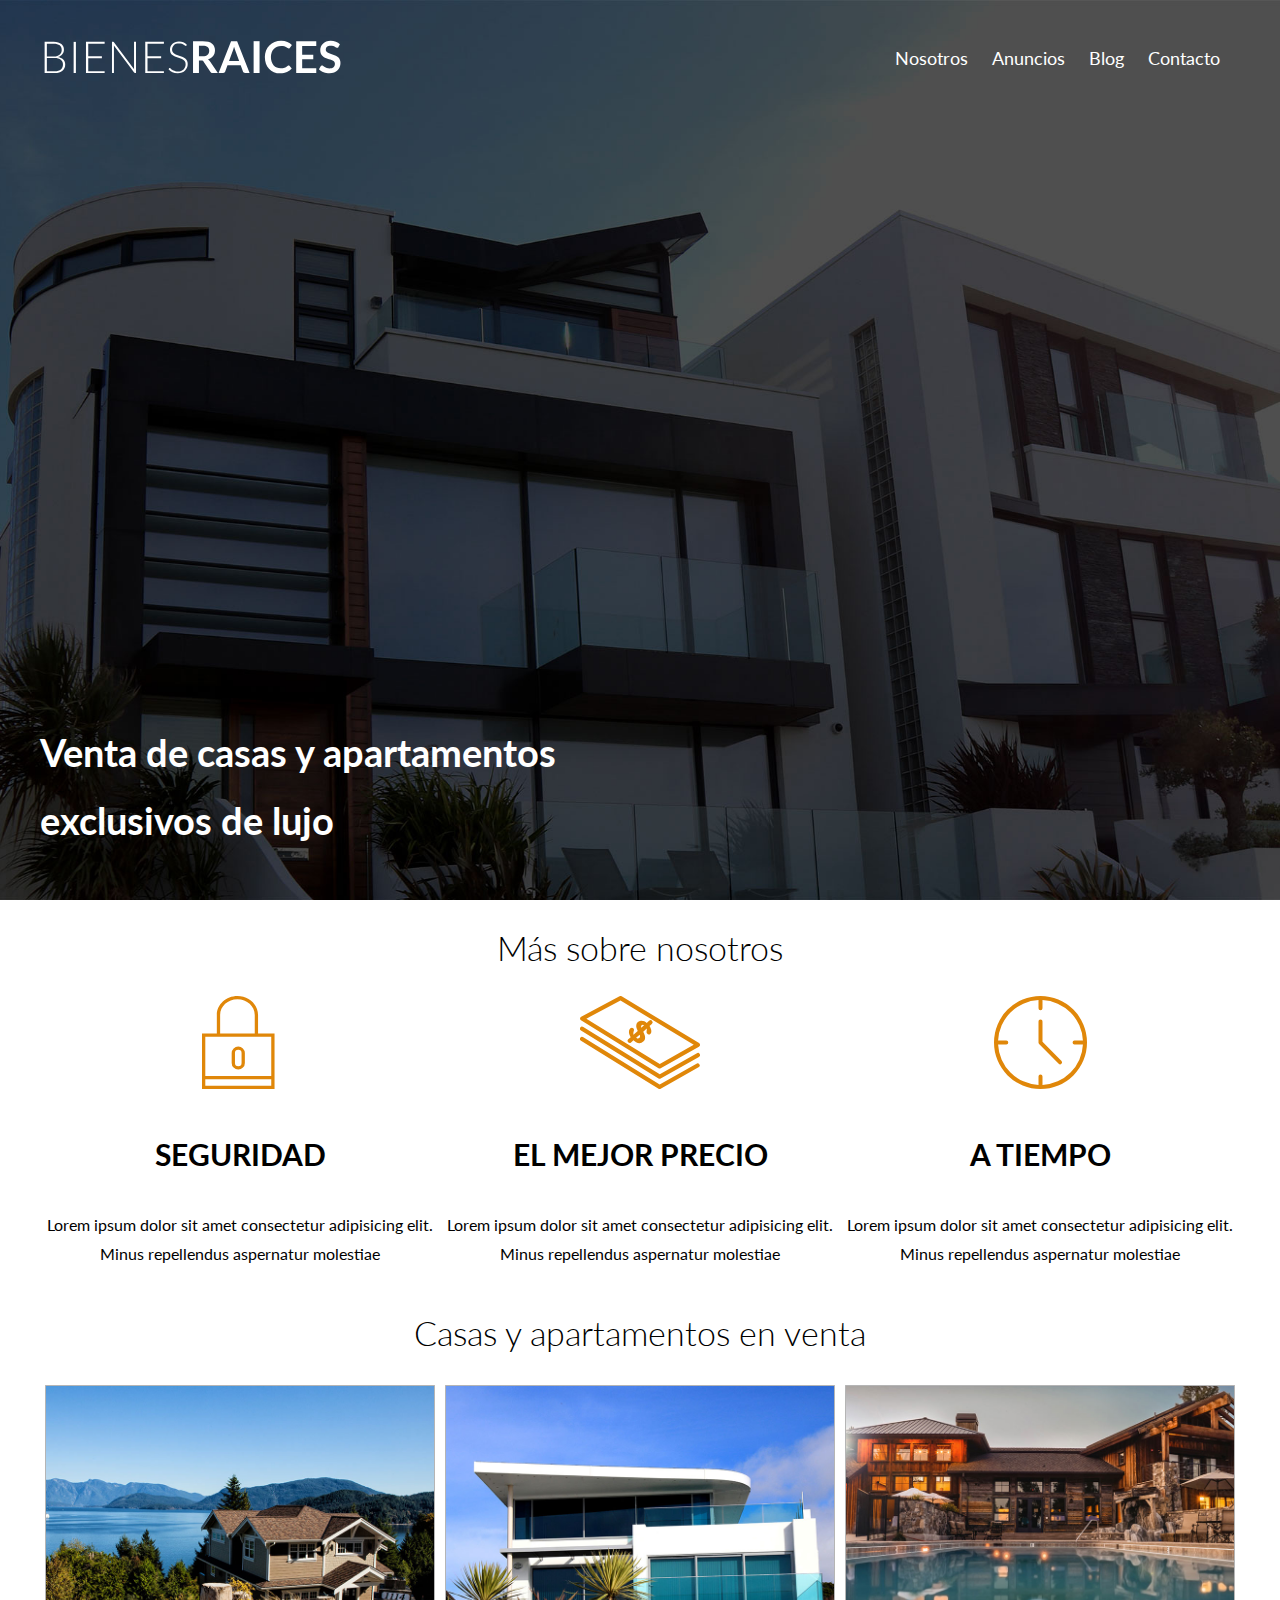
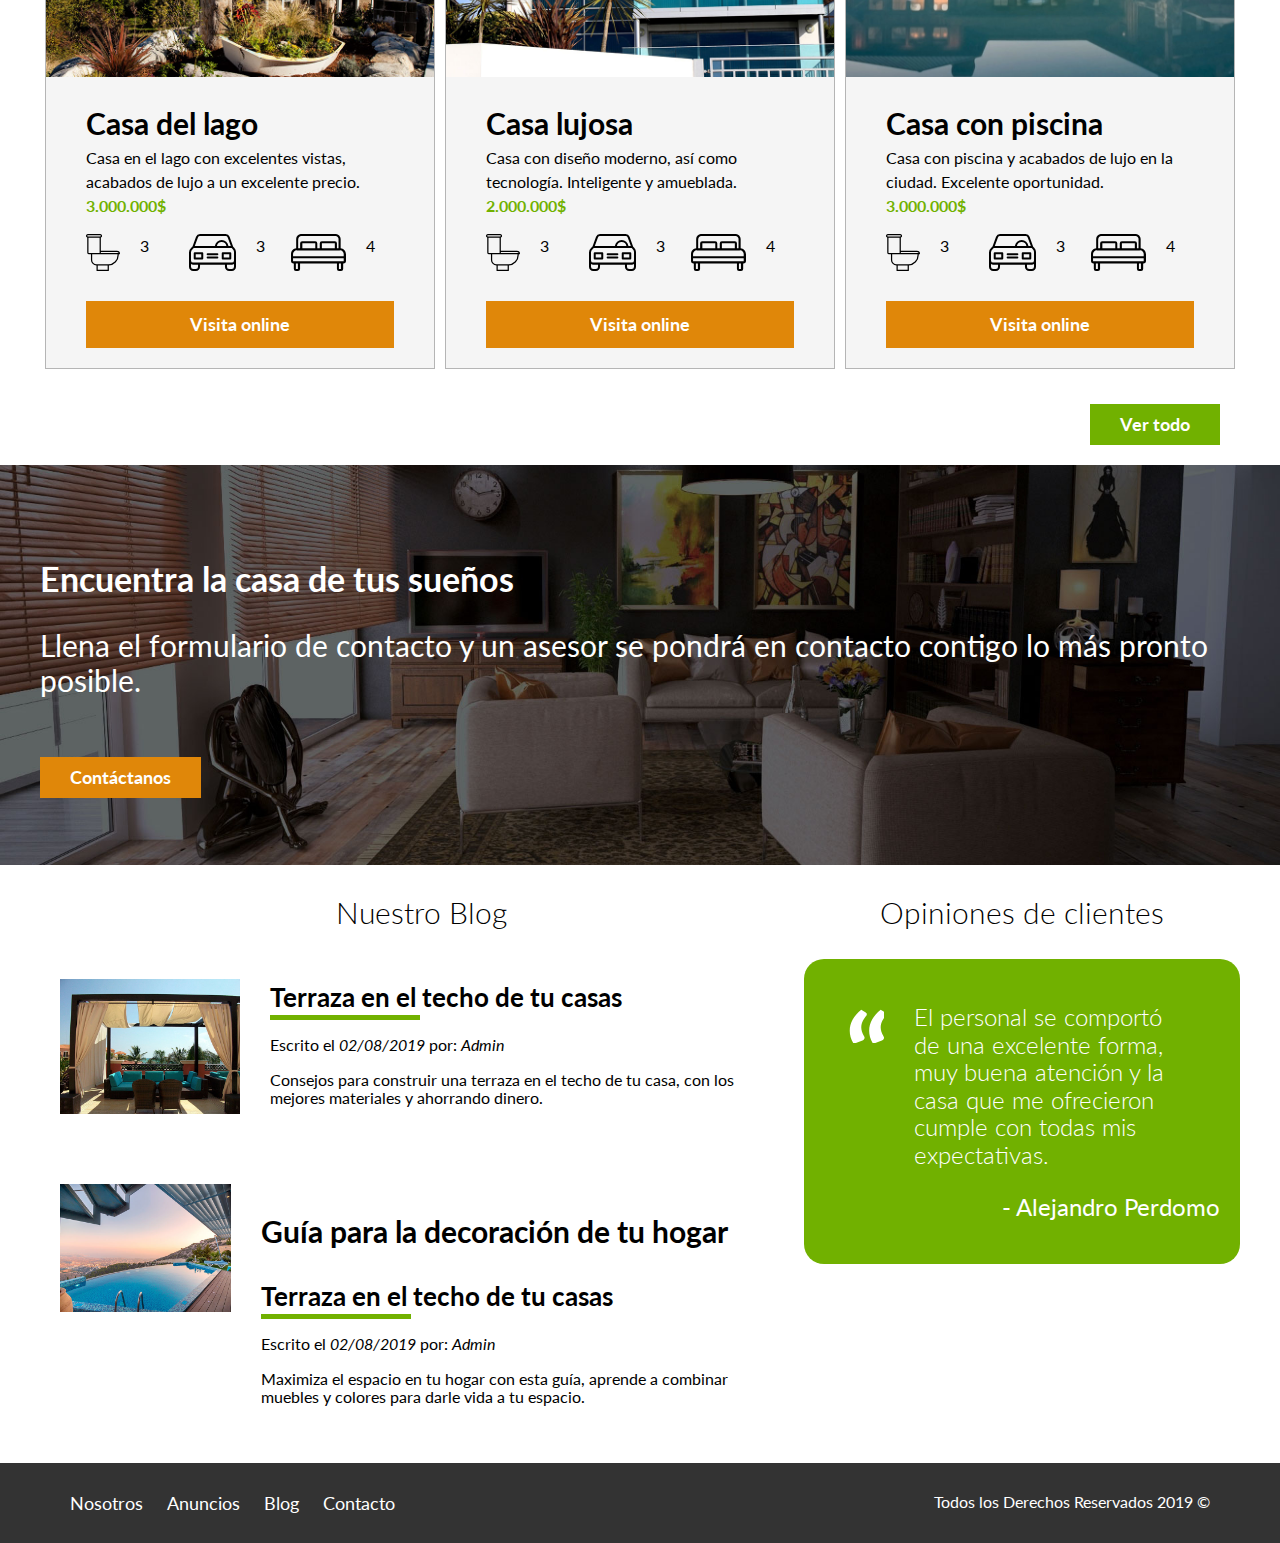
==== index.html @ 0f280159 "Real state agency" ====
<!DOCTYPE html>
<html lang="en">

<head>
    <meta charset="UTF-8">
    <meta name="viewport" content="width=device-width, initial-scale=1.0">
    <meta http-equiv="X-UA-Compatible" content="ie=edge">
    <title>Inmobiliaria</title>
    <link href="https://fonts.googleapis.com/css?family=Lato:300,400,700,900|Lobster&display=swap" rel="stylesheet">
    <link rel="stylesheet" href="/css/normalize.css">
    <link rel="stylesheet" href="/css/styles.css">
</head>

<body>

    <header class="site-header inicio">
        <div class="contenedor contenido-header">
            <div class="bar">
                <a href="/">
                    <img src="img/logo.svg" alt="logo">
                </a>

                <nav class="navbar">
                    <a target="_blank" href="nosotros.html">Nosotros</a>
                    <a href="anuncios.html">Anuncios</a>
                    <a href="blog.html">Blog</a>
                    <a href="contacto.html">Contacto</a>
                </nav>
            </div>
            <!--navbar-->
            <h1>Venta de casas y apartamentos exclusivos de lujo</h1>
        </div>
        <!--Contenedor-->
    </header>

    <section class="contenedor seccion">
        <h2>Más sobre nosotros</h2>
        <div class="iconos-nosotros">
            <div class="icono">
                <img src="/img/icono1.svg" alt="seguridad">
                <h3>SEGURIDAD</h3>
                <P>Lorem ipsum dolor sit amet consectetur adipisicing elit. Minus repellendus aspernatur molestiae</P>
            </div>
            <div class="icono">
                <img src="/img/icono2.svg" alt="mejor precio">
                <h3>EL MEJOR PRECIO</h3>
                <P>Lorem ipsum dolor sit amet consectetur adipisicing elit. Minus repellendus aspernatur molestiae</P>
            </div>
            <div class="icono">
                <img src="/img/icono3.svg" alt="a tiempo">
                <h3>A TIEMPO</h3>
                <P>Lorem ipsum dolor sit amet consectetur adipisicing elit. Minus repellendus aspernatur molestiae</P>
            </div>
        </div>
    </section>

    <main class="seccion contenedor">
        <h2 class="fw-300 centrar-texto">Casas y apartamentos en venta</h2>
        <div class="contenedor-anuncios">
            <div class="anuncio">
                <img src="/img/anuncio1.jpg" alt="Anuncio casa en el lago">
                <div class="contenido-anuncio">
                    <h3>Casa del lago</h3>
                    <p>Casa en el lago con excelentes vistas, acabados de lujo a un excelente precio.</p>
                    <p class="precio">3.000.000$</p>
                    <ul class="iconos-caracteristicas">
                        <li><img src="/img/icono_wc.svg" alt="baños">
                            <p>3</p>
                        </li>
                        <li><img src="/img/icono_estacionamiento.svg" alt="parking">
                            <p>3</p>
                        </li>
                        <li><img src="/img/icono_dormitorio.svg" alt="dorm">
                            <p>4</p>
                        </li>
                    </ul>
                    <a href="#" class="boton boton-amarillo dblock">Visita online</a>
                </div>
            </div>
            <div class="anuncio">
                <img src="/img/anuncio2.jpg" alt="Anuncio casa de lujo">
                <div class="contenido-anuncio">
                    <h3>Casa lujosa</h3>
                    <p>Casa con diseño moderno, así como tecnología. Inteligente y amueblada.</p>
                    <p class="precio">2.000.000$</p>
                    <ul class="iconos-caracteristicas">
                        <li><img src="/img/icono_wc.svg" alt="baños">
                            <p>3</p>
                        </li>
                        <li><img src="/img/icono_estacionamiento.svg" alt="parking">
                            <p>3</p>
                        </li>
                        <li><img src="/img/icono_dormitorio.svg" alt="dorm">
                            <p>4</p>
                        </li>
                    </ul>
                    <a href="#" class="boton boton-amarillo dblock">Visita online</a>
                </div>
            </div>
            <div class="anuncio">
                <img src="/img/anuncio3.jpg" alt="Anuncio de casa con piscina">
                <div class="contenido-anuncio">
                    <h3>Casa con piscina</h3>
                    <p>Casa con piscina y acabados de lujo en la ciudad. Excelente oportunidad.</p>
                    <p class="precio">3.000.000$</p>
                    <ul class="iconos-caracteristicas">
                        <li><img src="/img/icono_wc.svg" alt="baños">
                            <p>3</p>
                        </li>
                        <li><img src="/img/icono_estacionamiento.svg" alt="parking">
                            <p>3</p>
                        </li>
                        <li><img src="/img/icono_dormitorio.svg" alt="dorm">
                            <p>4</p>
                        </li>
                    </ul>
                    <a href="#" class="boton boton-amarillo dblock">Visita online</a>
                </div>
            </div>
        </div>
        <div class="ver-todas">
            <a href="anuncios.html" class="boton boton-verde">Ver todo</a>
        </div>
    </main>

    <section class="imagen-contacto">
        <div class="contenedor contenido-contacto">
            <h2>Encuentra la casa de tus sueños</h2>
            <p>Llena el formulario de contacto y un asesor se pondrá en contacto contigo lo más pronto posible.</p>
            <a href="contacto.html" class="boton boton-amarillo">Contáctanos</a>
        </div>
    </section>

    <div class="seccion-inferior contenedor">
        <section class="blog">
            <h3 class="centrar-texto fw-300">Nuestro Blog</h3>
            <article class="entrada-blog">
                <div class="imagen">
                    <img src="/img/blog1.jpg" alt="Primera entrada blog">
                </div>
                <div class="texto-entrada">
                    <h4>Terraza en el techo de tu casas</h4>
                    <p>Escrito el <em> 02/08/2019</em> por: <em>Admin</em></p>
                    <p>Consejos para construir una terraza en el techo de tu casa, con los mejores materiales y
                        ahorrando
                        dinero.
                    </p>
                </div>
            </article>
            <article class="entrada-blog">
                <div class="imagen">
                    <img src="/img/blog2.jpg" alt="Segunda entrada blog">
                </div>
                <div class="texto-entrada">
                    <h3>Guía para la decoración de tu hogar</h3>
                    <h4>Terraza en el techo de tu casas</h4>
                    <p>Escrito el <em> 02/08/2019</em> por: <em>Admin</em></p>
                    <p>Maximiza el espacio en tu hogar con esta guía, aprende a combinar muebles y colores para darle
                        vida a
                        tu
                        espacio.
                    </p>
                </div>
            </article>
        </section>


        <section class="opiniones">
            <h3 class="centrar-texto fw-300">Opiniones de clientes</h3>
            <div class="opinion">
                <blockquote>
                    El personal se comportó de una excelente forma, muy buena atención y la casa que me ofrecieron
                    cumple
                    con
                    todas
                    mis expectativas.
                </blockquote>
                <p>- Alejandro Perdomo</p>
            </div>
        </section>
    </div>
    <footer class="site-footer seccion">
        <div class="contenedor contenedor-footer">
            <nav class="navbar">
                <a target="_blank" href="nosotros.html">Nosotros</a>
                <a href="anuncios.html">Anuncios</a>
                <a href="blog.html">Blog</a>
                <a href="contacto.html">Contacto</a>
            </nav>
            <p class="copyright">Todos los Derechos Reservados 2019 &copy;</p>
        </div>
    </footer>
</body>

</html>
---- css/styles.css ----
html{
    box-sizing: border-box; /*Entre esto y lo de abajo conseguimos aplicar forma al box sin perjuicio del padding*/
    font-size: 62.5%;/*reset para REMS 62.5% = 10px de 16px*/
}
*,*:before, *:after{
    box-sizing: inherit;
}

body {
    font-family: 'Lato', sans-serif;
    font-size: 1.6rem;
}

/*Globales*/
.contenedor{
    max-width: 120rem;
    margin: 0 auto 0 auto;
}
img{
    max-width: 100%;
}
h1{
    font-size: 3.8rem;
}
h2{
    font-size: 3.4rem;
}
h3{
    font-size: 3rem;
}
h4{
    font-size: 2.6rem;
}

/*Utilidades*/
.seccion {
    margin-top: 2rem;
    margin-bottom: 2rem;
}
.fw-300{
    font-weight: 300;
}
.centrar-texto{
    text-align: center;
}
.dblock{
    display: block!important; 
}

.contenido-centrado{
    max-width: 80rem;
}

/*Header*/
.site-header{
    background-color: #333333;
    padding: 1rem, 0, 3rem, 0;
}

.site-header.inicio {
    background-image: url(../img/header.jpg);
    background-position: center center;
    background-size: cover;
    height: 100vh;
    min-height: 60rem;
}

.contenido-header {
    height: 100%;
    display:flex;
    flex-direction: column;
    justify-content: space-between; 
}

.contenido-header h1 {
    color: white;
    padding-bottom: 2rem;
    max-width: 60rem;
    line-height: 1.8;
}

.bar {
    display: flex;
    justify-content: space-between;
    padding-top: 3rem;
    align-items: center;
}

/*Barras de navegación header y footer*/
.navbar a {
    color: white;
    text-decoration: none;
    font-size: 1.8rem; /** equivalente a 18 pixeles**/ 
    margin-right: 2rem;
}

.navbar a:hover{
    color: #71b100;
}

navbar a:last-of-type{
    margin: 0;
}

/*Nosotros*/
.iconos-nosotros{
    display: flex;
    justify-content: space-between;
}

.icono{
    flex-basis: calc(max-width/3 - 1rem); /*Son tres elementos*/
    text-align: center;
    line-height: 1.8;
}

.seccion h2{
    text-align: center;
    font-weight: 300;
}

/*Anuncios*/

.contenedor-anuncios-solo{
    display:grid;
    grid-template-columns: repeat(3, 1fr);
}

.contenedor-anuncios{
    display: flex;
    justify-content: space-between;    
}

.anuncio{
    flex-basis: calc(33.3%-1rem);
    border-style: solid;
    border-color: #b5b5b5;
    border-width: 0.1rem;
    border-radius: 0.5px;
    background-color: #f5f5f5;
    margin: 0.5rem;
}

.contenido-anuncio{
    padding: 2rem 4rem 2rem 4rem;
    line-height: 1.5;
}

.contenido-anuncio h3, .contenido-anuncio p {
    margin: 0;
}

.contenido-anuncio .precio{
    color: #71b100;
    font-weight: 700;
}

.iconos-caracteristicas{
    list-style: none;
    padding: 0;
    display: flex;
    justify-content: space-evenly;
    max-width: 50rem;
    flex: 1;
}

.iconos-caracteristicas li{
    flex: 1;
    display: flex;
}

.iconos-caracteristicas li img{
    margin-right: 2rem; 
}
.precio{
    color: #71b100;
}

/*Botones*/
.boton{
    text-decoration: none;
    color: white;
    font-weight: 700;
    font-size: 1.8rem;
    padding: 1rem 3rem;
    display: inline-block;
    margin-top: 3rem;
    text-align: center;
}

.boton-amarillo{
    background-color: #e08709;
}

.boton-verde{
    background-color: #71b100
}

.ver-todas{
    display: flex;
    justify-content: flex-end;
    padding-right: 2rem;
}

/*Contacto*/
.imagen-contacto{
    background-image: url(../img/encuentra.jpg);
    background-size: cover;
    background-position: center center;
    height: 40rem;
    display: flex;
    align-items: center;
}

.contenido-contacto{
    flex: 1;
    color: white;
}

.contenido-contacto p{
    font-size: 3rem;
    color: white;
}

/*Sección inferior*/
.seccion-inferior{
    display: flex;
    justify-content: space-between;
}

.seccion-inferior .blog{
    flex-basis: 70%;
}
.seccion-inferior .opiniones{
    flex-basis: 40%;
}

.entrada-blog{
    display: flex;
    justify-content: space-between;
    margin-bottom: 2rem;
    padding: 2rem;
}

.entrada-blog .imagen{
    flex-basis: 40%;
    padding-right: 3rem;
}

.entrada-blog .texto-entrada{
    flex-basis: calc(60%-3rem);
}

.texto-entrada h4{
    margin: 0;
    line-height: 1.4;
}

.texto-entrada h4::after{
    content: '';
    display: block;
    width: 15rem;
    height: .5rem;
    background-color: #71b100;
}

.texto-entrada .em{
    color: #e08709;
}

.opinion{
    background-color: #71b100;
    font-size: 2.4rem;
    padding: 2rem;
    color: #ffffff;
    border-radius: 2rem;
}
.opinion p{
    text-align: right;
}

.opinion blockquote::before{
    content: '';
    background-image: url(../img/comilla.svg);
    width: 4rem;
    height: 4rem;
    display: block;
    position: absolute;

    left: -2rem;
}

.opinion blockquote{
    position: relative;
    padding-left: 5rem;
    font-weight: 300;
}

.site-footer{
    background-color: #333333;
    margin: 0;
}

.contenedor-footer{
    padding: 3rem;
    display: flex;
    justify-content: space-between;
}

.copyright{
    margin: 0;
    color: #ffffff;
}

/*Páginas internas*/

/*Nosotros**/
.contenido-nosotros{
    display: grid;
    grid-template-columns: repeat(2, 1fr); /*repeat(2, 1fr)*/
    grid-column-gap: 2rem;
}

.texto-nosotros blockquote{
    font-weight: 900;
    font-size: 2rem;
    margin: 0;
    padding:0 0 3rem 0;
    line-height: 1.8;
}

/*Visita*/
.resumen-propiedad{
    display: flex;
    justify-content: space-between;
    align-items: center;
}

/*contacto*/

label{
    display: block;
    max-width: 80rem;
}

input:not([type="submit"]), textarea{
    padding: 1rem;
    display: block;
    width: 100%;
    background-color: #e1e1e1;
    margin-bottom: 2rem;
    border: none;
    border-radius: .5rem;
}

textarea{
    background-color: #e1e1e1;
}


/*
-vh: view port height, básicamente para cubir la altura de la pantalla.
-margin: das cuatro variables, las cuales funcionan como un reloj, primero las 12, luego las 3, luego las 6 y
por último las nueve. Las cuales se corresponden directamente con: arriba, derecha, abajo e izquierda. 
-justify-content: como en flutter, space-between, space-evenly, space-around.
-pseudoselectores: hover, last-of-type, etc. 
-usar el fichero normalize.css para que en todos los navegadores se vea de la misma forma sin estar afectado
por el default de cada navegador.
-rems: después de la declaración del html para poder mostrarlo bien en cualquier dispositivo básicamente dejamos
de tener en cuenta los px y pasamos a rems, cuya equivalencia definimos en el html y sólo hace falta dividir entre
diez los px para obtener los rems. Es mucho mejor para multiplataforma.
-text-transform para todo lo que tenga que ver con el formato de la fuente.
*/
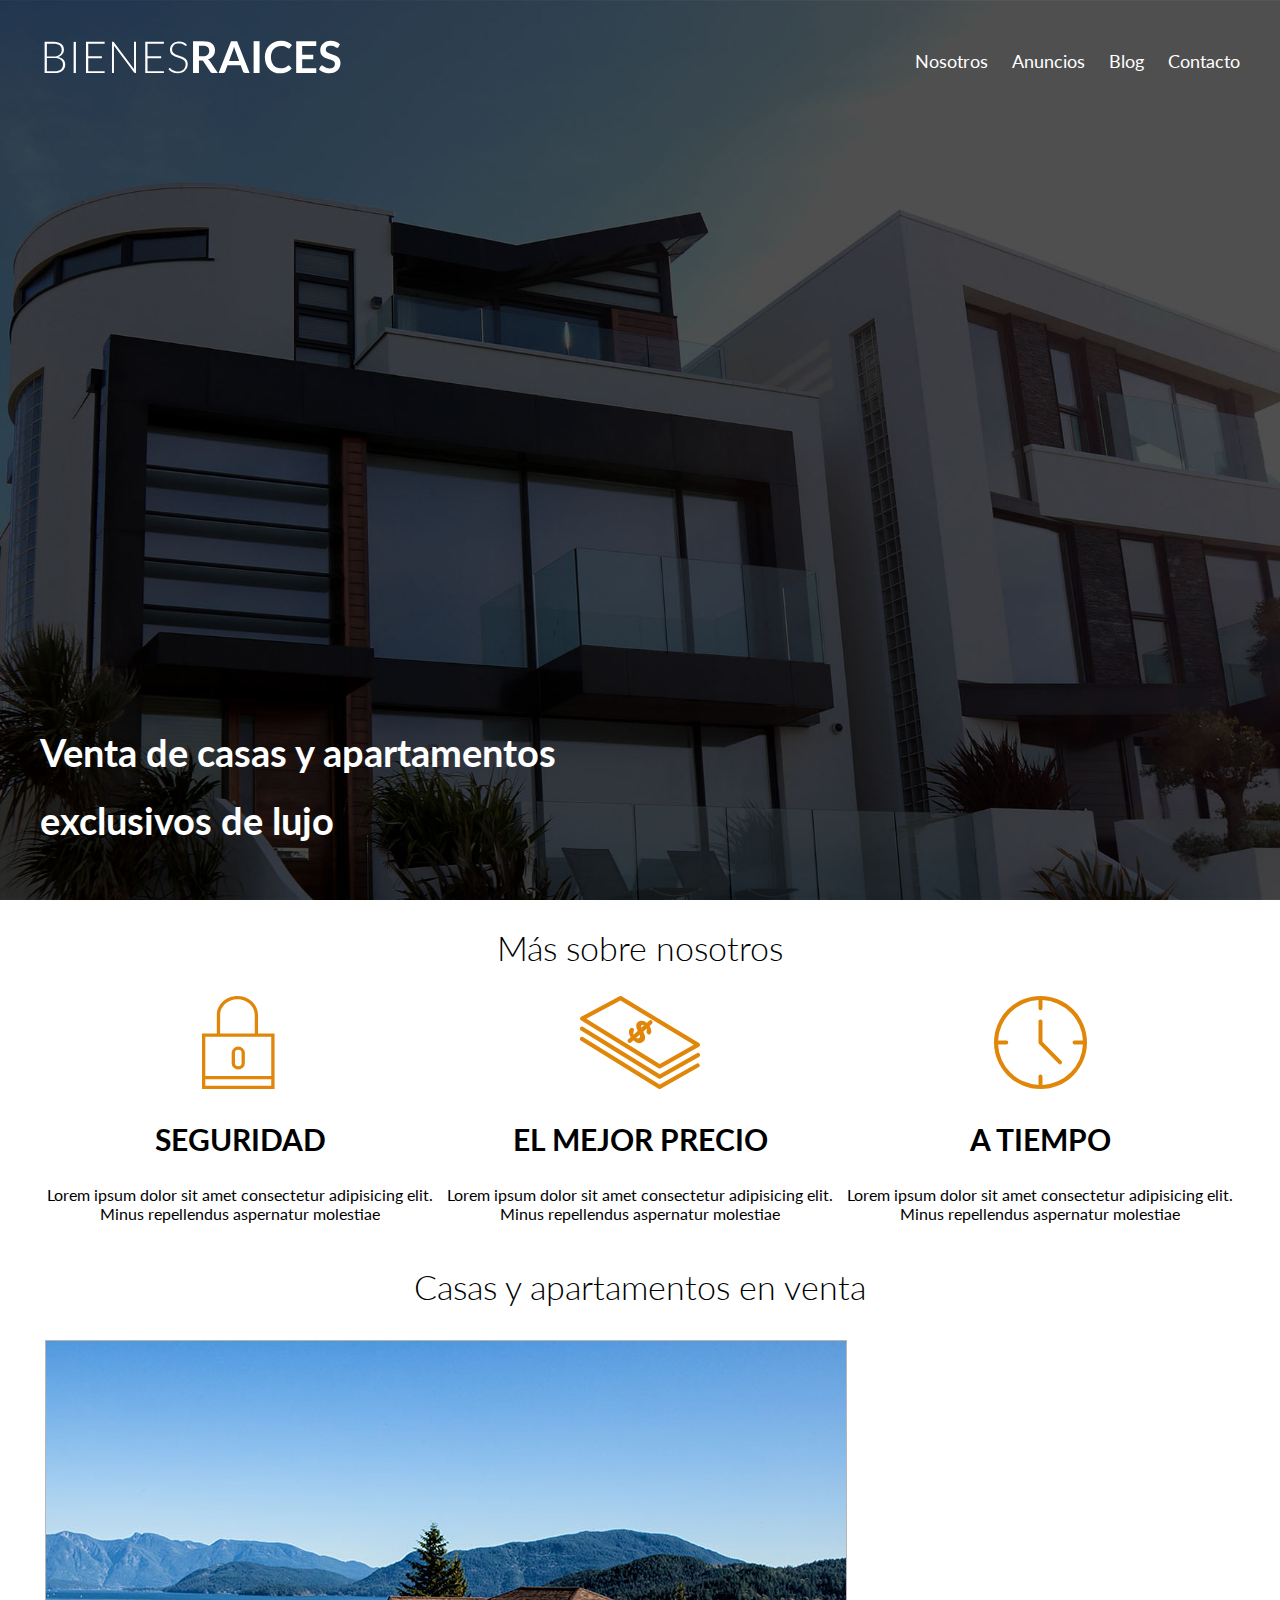
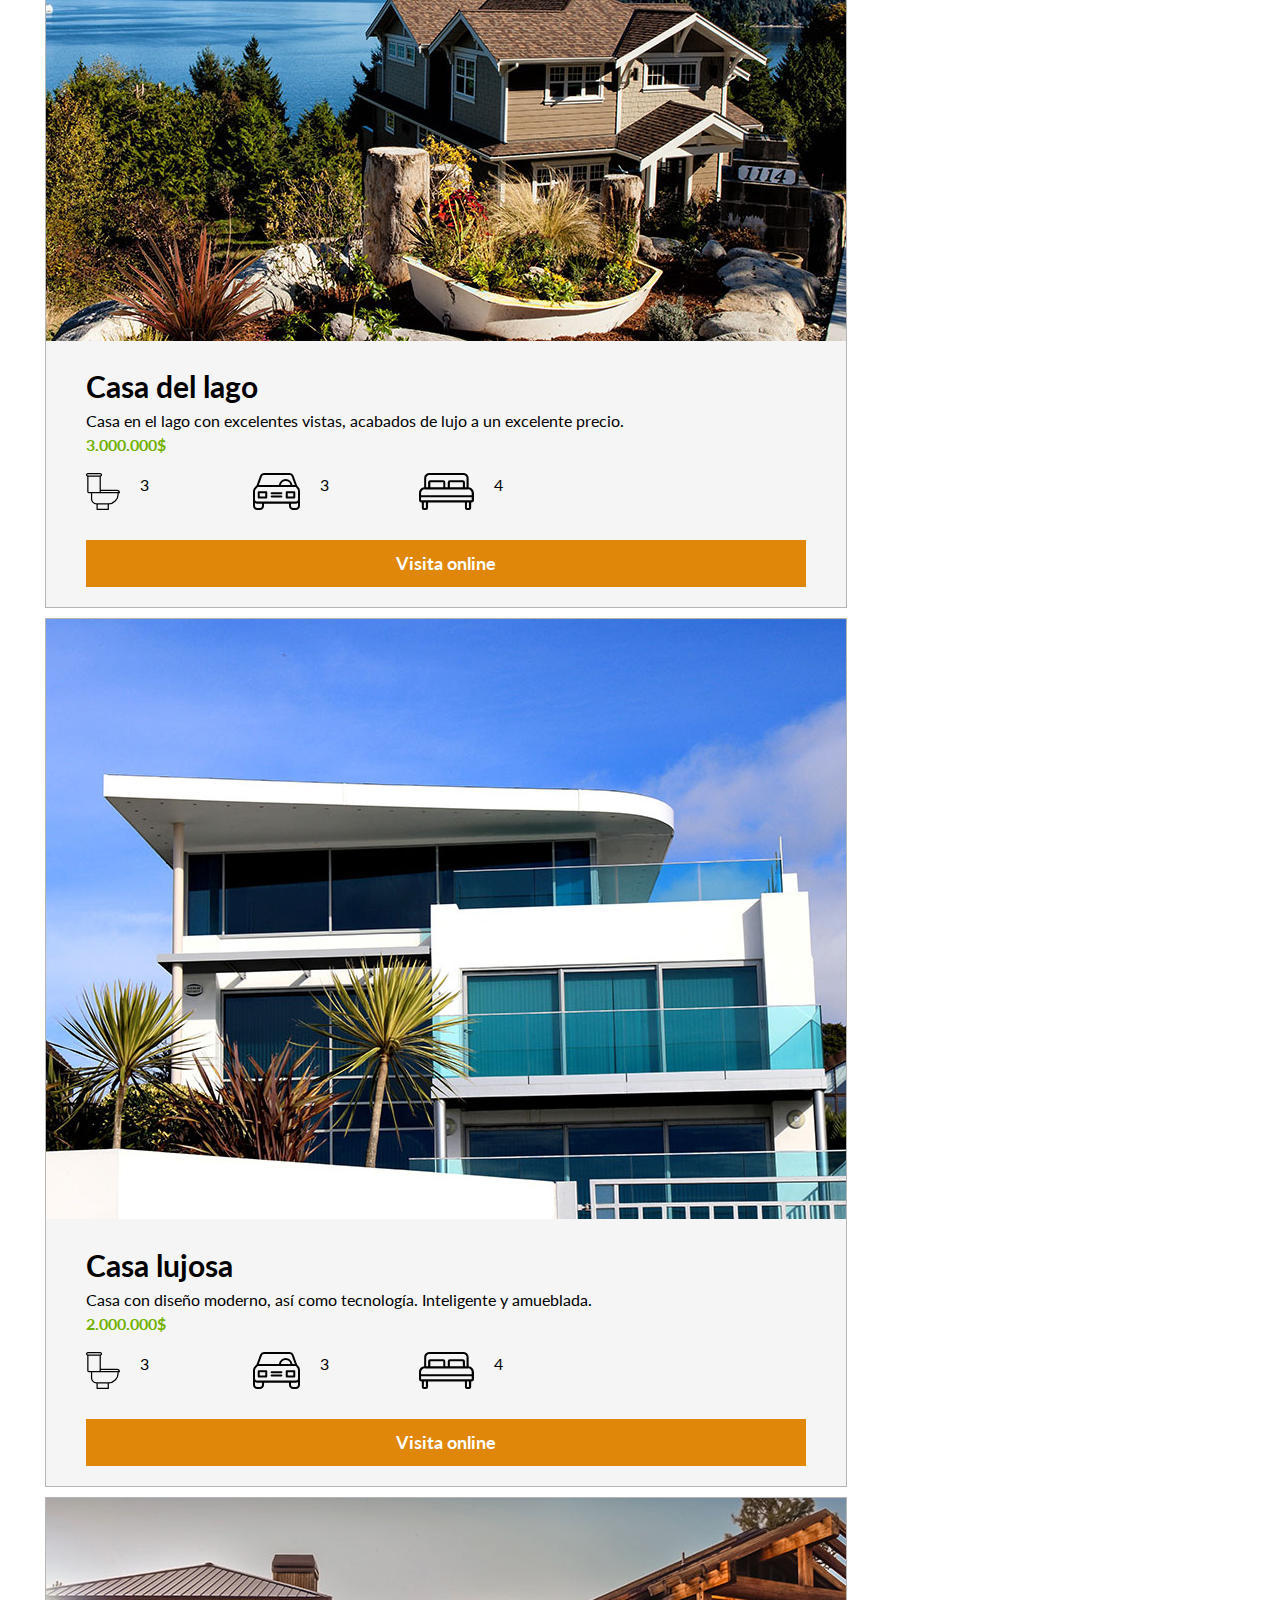
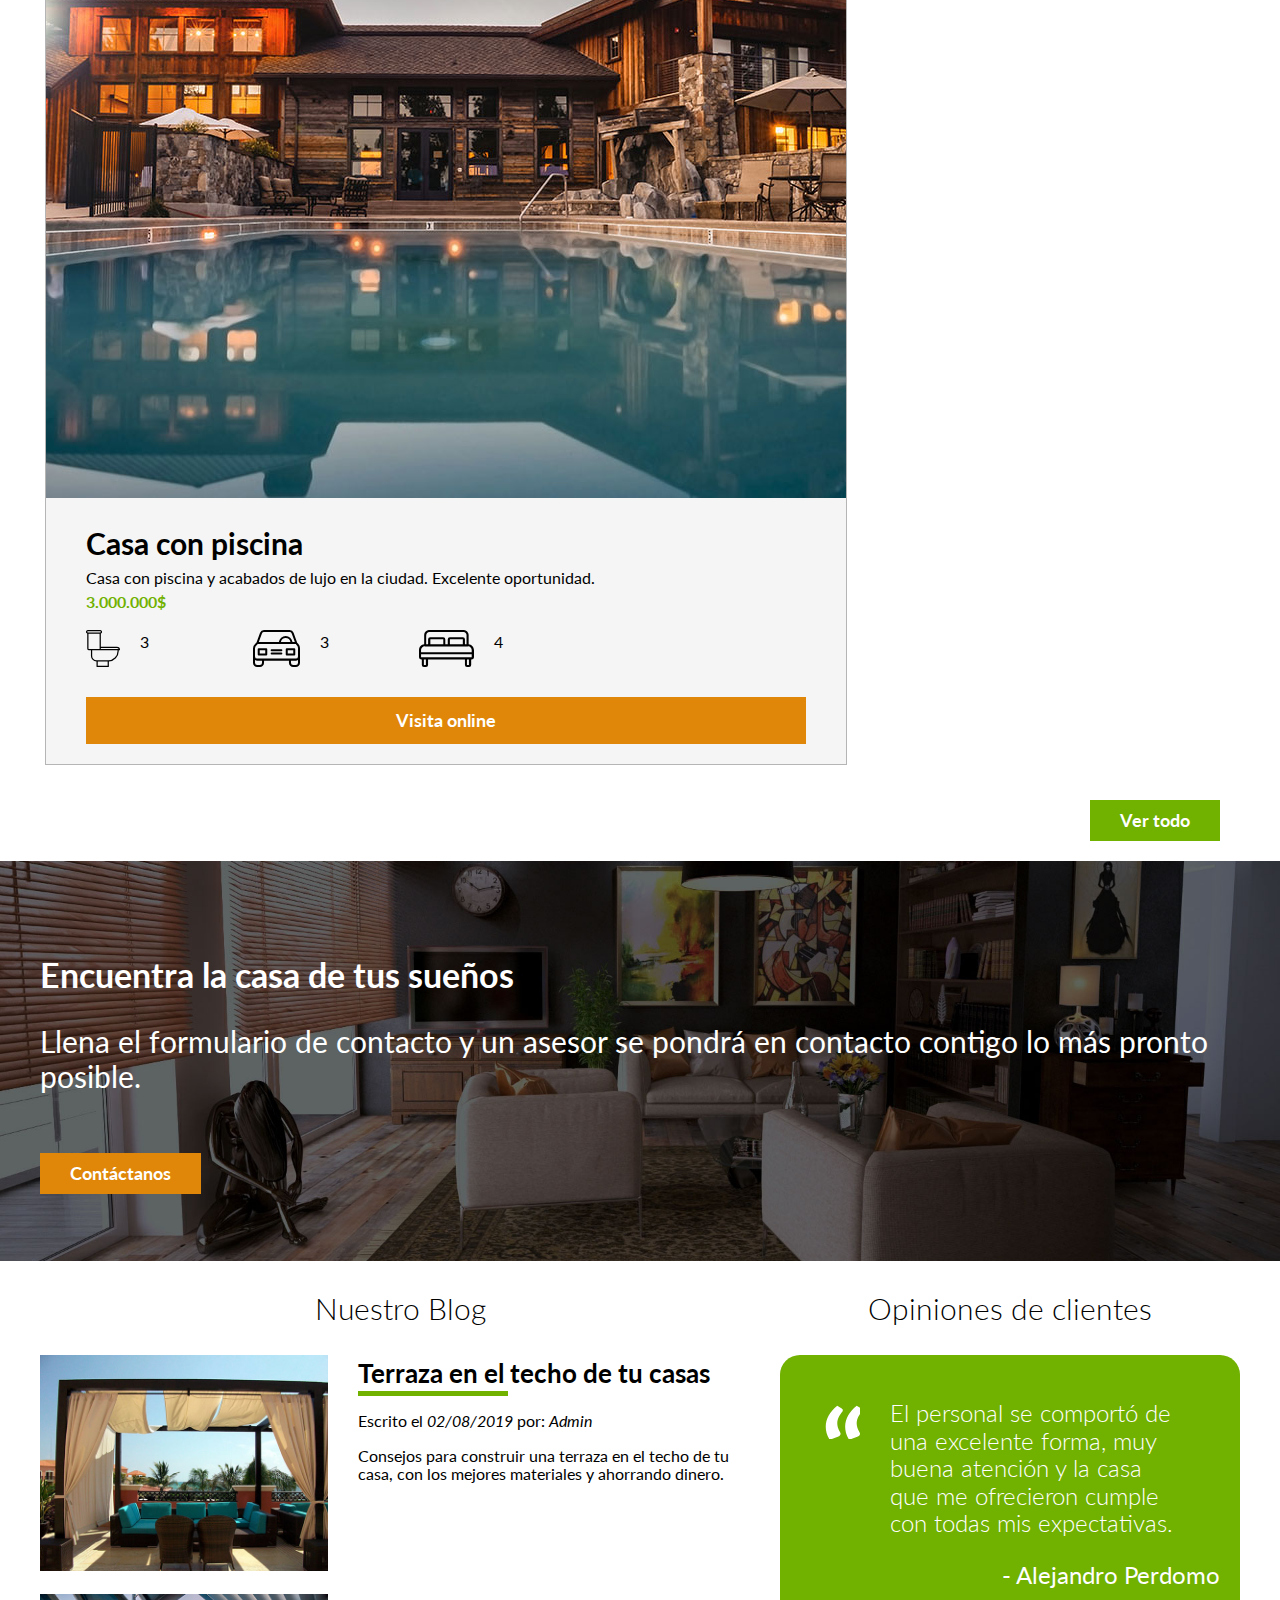
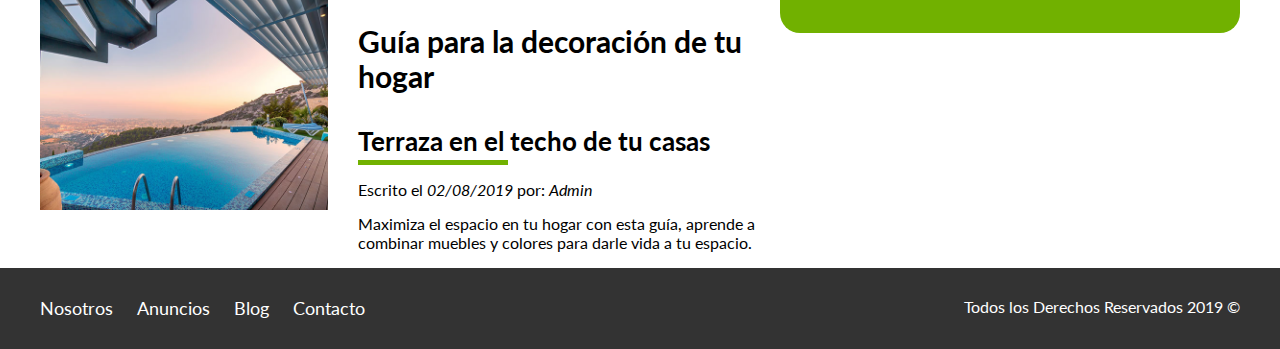
==== commit 811f2dbe: "Fixing some issues and adding mq to css" ====
--- a/index.html
+++ b/index.html
@@ -74,7 +74,7 @@
                             <p>4</p>
                         </li>
                     </ul>
-                    <a href="#" class="boton boton-amarillo dblock">Visita online</a>
+                    <a href="visita.html" class="boton boton-amarillo dblock">Visita online</a>
                 </div>
             </div>
             <div class="anuncio">
@@ -94,7 +94,7 @@
                             <p>4</p>
                         </li>
                     </ul>
-                    <a href="#" class="boton boton-amarillo dblock">Visita online</a>
+                    <a href="visita.html" class="boton boton-amarillo dblock">Visita online</a>
                 </div>
             </div>
             <div class="anuncio">
@@ -114,7 +114,7 @@
                             <p>4</p>
                         </li>
                     </ul>
-                    <a href="#" class="boton boton-amarillo dblock">Visita online</a>
+                    <a href="visita.html" class="boton boton-amarillo dblock">Visita online</a>
                 </div>
             </div>
         </div>
--- a/css/styles.css
+++ b/css/styles.css
@@ -13,6 +13,7 @@
 
 /*Globales*/
 .contenedor{
+    width: 95%;
     max-width: 120rem;
     margin: 0 auto 0 auto;
 }
@@ -55,6 +56,7 @@
 .site-header{
     background-color: #333333;
     padding: 1rem, 0, 3rem, 0;
+    line-height: 3rem;
 }
 
 .site-header.inicio {
@@ -70,6 +72,13 @@
     display:flex;
     flex-direction: column;
     justify-content: space-between; 
+    text-align: center;
+}
+
+@media(min-width: 768px) {
+    .contenido-header{
+        text-align: left;
+    }
 }
 
 .contenido-header h1 {
@@ -80,39 +89,59 @@
 }
 
 .bar {
-    display: flex;
-    justify-content: space-between;
     padding-top: 3rem;
-    align-items: center;
+}
+
+@media(min-width: 768px) {
+    .bar{
+        display: flex;
+        justify-content: space-between;
+        align-items: center;
+    }
 }
 
 /*Barras de navegación header y footer*/
 .navbar a {
     color: white;
     text-decoration: none;
-    font-size: 1.8rem; /** equivalente a 18 pixeles**/ 
+    font-size: 2.2rem; /** equivalente a 18 pixeles**/ 
     margin-right: 2rem;
+    display: block;
+}
+
+@media(min-width: 768px) {
+    .navbar a{
+        display: inline-block;
+        margin-right: 2rem;
+        font-size: 1.8rem;
+    }
+    .navbar a:last-of-type{
+        margin: 0;
+    }
 }
 
 .navbar a:hover{
     color: #71b100;
 }
 
-navbar a:last-of-type{
-    margin: 0;
-}
-
 /*Nosotros*/
-.iconos-nosotros{
-    display: flex;
-    justify-content: space-between;
+@media(min-width: 768px) {
+    .iconos-nosotros{
+        display: flex;
+        justify-content: space-between;
+    }
 }
 
 .icono{
-    flex-basis: calc(max-width/3 - 1rem); /*Son tres elementos*/
-    text-align: center;
-    line-height: 1.8;
-}
+    text-align: center;
+    
+}
+@media(min-width: 768px) {
+    .icono{
+        flex-basis: calc(max-width/3 - 1rem); /*Son tres elementos*/
+    }
+}
+
 
 .seccion h2{
     text-align: center;
@@ -122,23 +151,39 @@
 /*Anuncios*/
 
 .contenedor-anuncios-solo{
-    display:grid;
-    grid-template-columns: repeat(3, 1fr);
-}
-
-.contenedor-anuncios{
-    display: flex;
-    justify-content: space-between;    
+    display: flex;
+    justify-content: space-between; 
+    flex-wrap: wrap; 
+}
+
+@media(min-width: 768px) {
+    .contenedor-anuncios-solo{
+        display:grid;
+        grid-template-columns: repeat(3, 1fr);
+    }
+}
+
+@media(min-width: 768px) {
+    .contenedor-anuncios{
+        display: flex;
+        justify-content: space-between; 
+        flex-wrap: wrap;   
+    }
 }
 
 .anuncio{
-    flex-basis: calc(33.3%-1rem);
     border-style: solid;
     border-color: #b5b5b5;
     border-width: 0.1rem;
     border-radius: 0.5px;
     background-color: #f5f5f5;
     margin: 0.5rem;
+}
+
+@media(min-width: 768px) {
+    .anuncio{
+        flex:0 0 calc(33.3%-1rem);
+    }
 }
 
 .contenido-anuncio{
@@ -186,6 +231,20 @@
     display: inline-block;
     margin-top: 3rem;
     text-align: center;
+    border: none;
+    display: block;
+    flex: 0 0 100%;
+}
+
+@media(min-width: 768px) {
+    .boton{
+        display: inline-block;
+        flex: 0 0 auto;
+    }
+}
+
+.boton:hover{
+    cursor: pointer;
 }
 
 .boton-amarillo{
@@ -213,7 +272,7 @@
 }
 
 .contenido-contacto{
-    flex: 1;
+    flex: 0 0 95%;
     color: white;
 }
 
@@ -223,32 +282,44 @@
 }
 
 /*Sección inferior*/
-.seccion-inferior{
+@media(min-width: 768px) {
+    .seccion-inferior{
+        display: flex;
+        justify-content: space-between;
+    }
+    
+    .seccion-inferior .blog{
+        flex-basis: 60%;
+    }
+    .seccion-inferior .opiniones{
+        flex-basis: calc(40% - 2rem);
+    }
+}
+
+
+.entrada-blog{
+    margin-bottom: 2rem;
+}
+
+@media(min-width: 768px) {
+    .entrada-blog{
     display: flex;
     justify-content: space-between;
-}
-
-.seccion-inferior .blog{
-    flex-basis: 70%;
-}
-.seccion-inferior .opiniones{
-    flex-basis: 40%;
-}
-
-.entrada-blog{
-    display: flex;
-    justify-content: space-between;
-    margin-bottom: 2rem;
-    padding: 2rem;
-}
-
-.entrada-blog .imagen{
-    flex-basis: 40%;
-    padding-right: 3rem;
-}
-
-.entrada-blog .texto-entrada{
-    flex-basis: calc(60%-3rem);
+    }
+}
+
+.entrada-blog:last-of-type{
+    margin-bottom: 0;
+}
+
+@media(min-width: 768px) {
+    .entrada-blog .imagen{
+        flex-basis: 40%;
+    }
+    
+    .entrada-blog .texto-entrada{
+        flex-basis: calc(60% - 3rem);
+    }
 }
 
 .texto-entrada h4{
@@ -295,16 +366,33 @@
     padding-left: 5rem;
     font-weight: 300;
 }
-
+/*footer*/
 .site-footer{
     background-color: #333333;
     margin: 0;
 }
 
 .contenedor-footer{
-    padding: 3rem;
-    display: flex;
-    justify-content: space-between;
+    padding: 3rem 0;
+    text-align: center;
+
+}
+
+@media(min-width: 768px) {
+    .contenedor-footer{
+        display: flex;
+        justify-content: space-between;
+    }
+}
+
+.site-footer nav{
+    display: none;
+}
+
+@media(min-width: 768px) {
+    .site-footer nav{
+        display: block;
+    }
 }
 
 .copyright{
@@ -315,10 +403,12 @@
 /*Páginas internas*/
 
 /*Nosotros**/
-.contenido-nosotros{
-    display: grid;
-    grid-template-columns: repeat(2, 1fr); /*repeat(2, 1fr)*/
-    grid-column-gap: 2rem;
+@media(min-width: 768px) {
+    .contenido-nosotros{
+        display: grid;
+        grid-template-columns: repeat(2, 1fr); /*repeat(2, 1fr)*/
+        grid-column-gap: 2rem;
+    }
 }
 
 .texto-nosotros blockquote{
@@ -337,13 +427,24 @@
 }
 
 /*contacto*/
+form p{
+    font-size: 1.2rem;
+    color: #4f4f4f;
+}
+
+legend{
+    font-size: 2rem;
+    color:#4f4f4f;
+}
 
 label{
+    font-weight: 700;
+    text-transform: uppercase;
     display: block;
     max-width: 80rem;
 }
 
-input:not([type="submit"]), textarea{
+input:not([type="submit"]), textarea, select{
     padding: 1rem;
     display: block;
     width: 100%;
@@ -353,10 +454,26 @@
     border-radius: .5rem;
 }
 
+select{
+    -webkit-appearance: none;
+    appearance: none;
+}
+
+input[type="radio"]{
+    width: auto;
+    margin: 0;
+}
+
 textarea{
-    background-color: #e1e1e1;
-}
-
+    height: 20rem;
+}
+
+.forma-contacto{
+    width: 40rem;
+    display: flex;
+    justify-content: space-between;
+    align-items: baseline;
+}
 
 /*
 -vh: view port height, básicamente para cubir la altura de la pantalla.
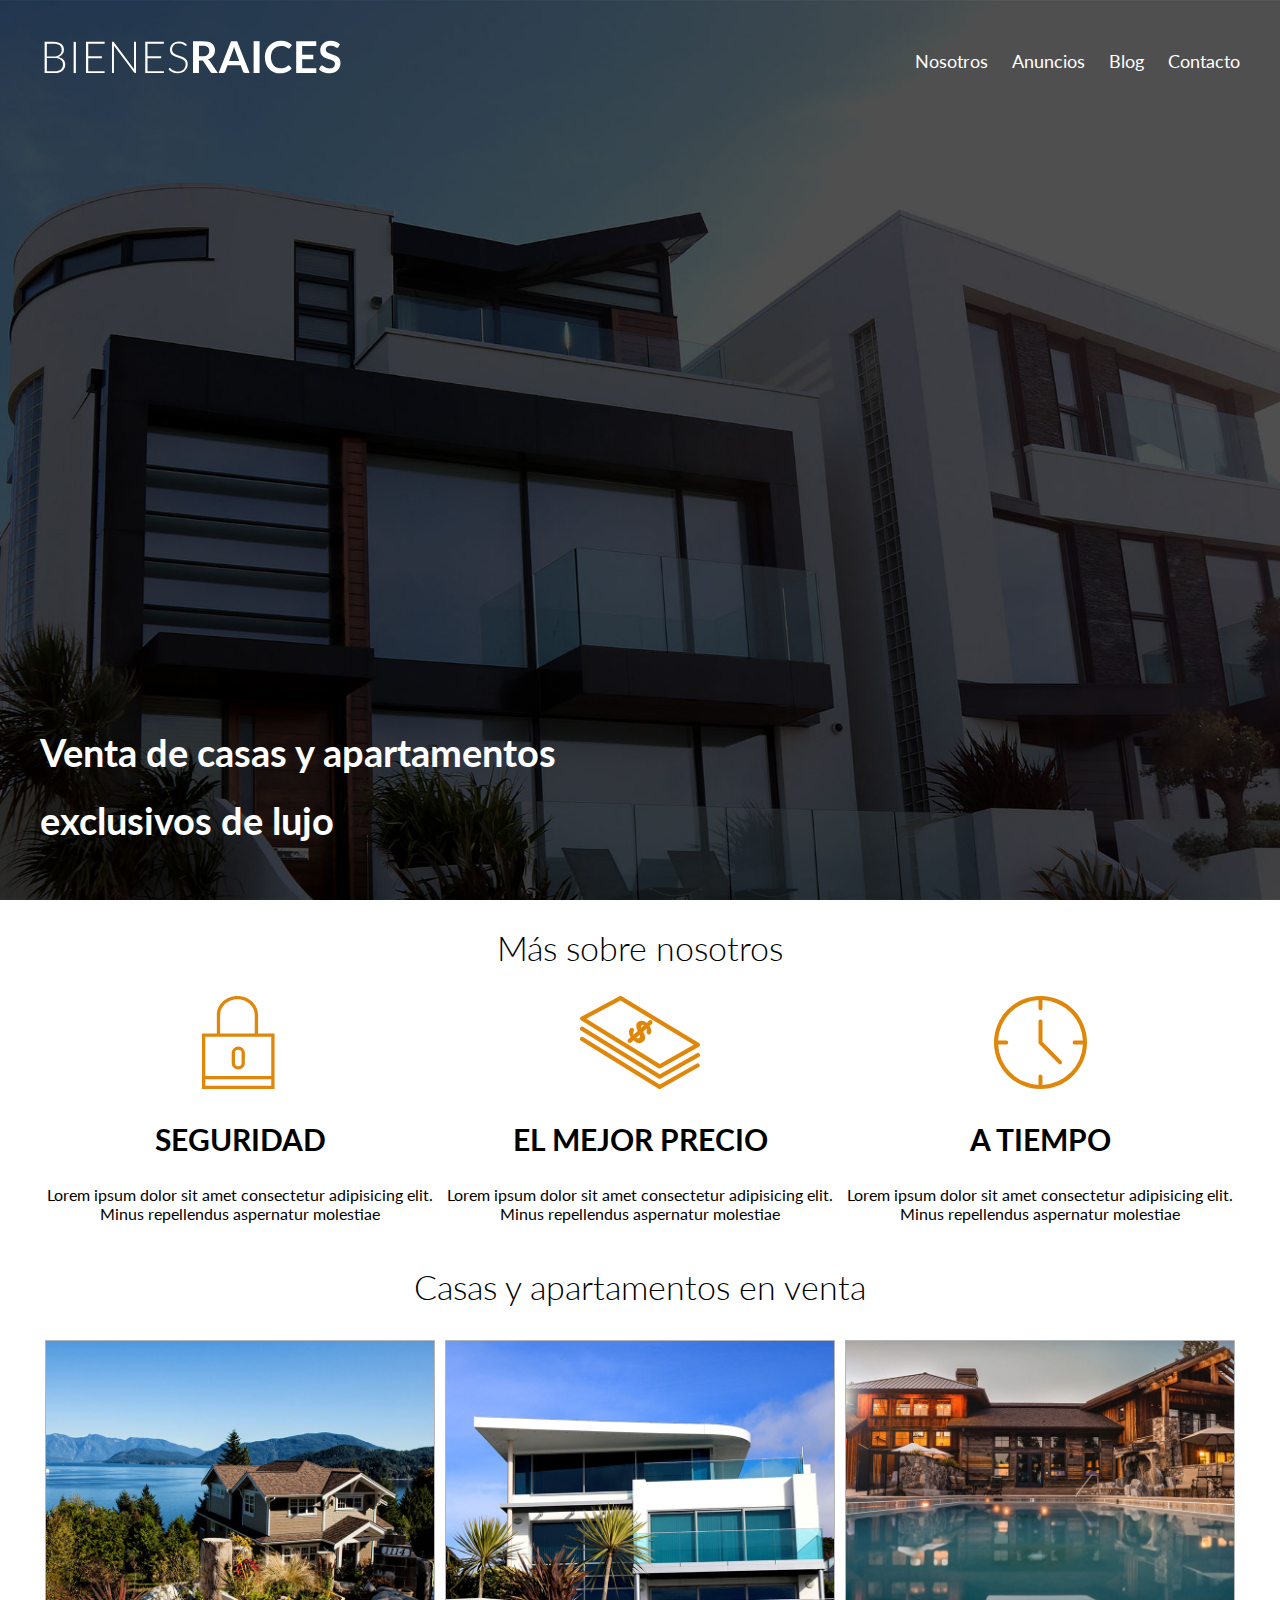
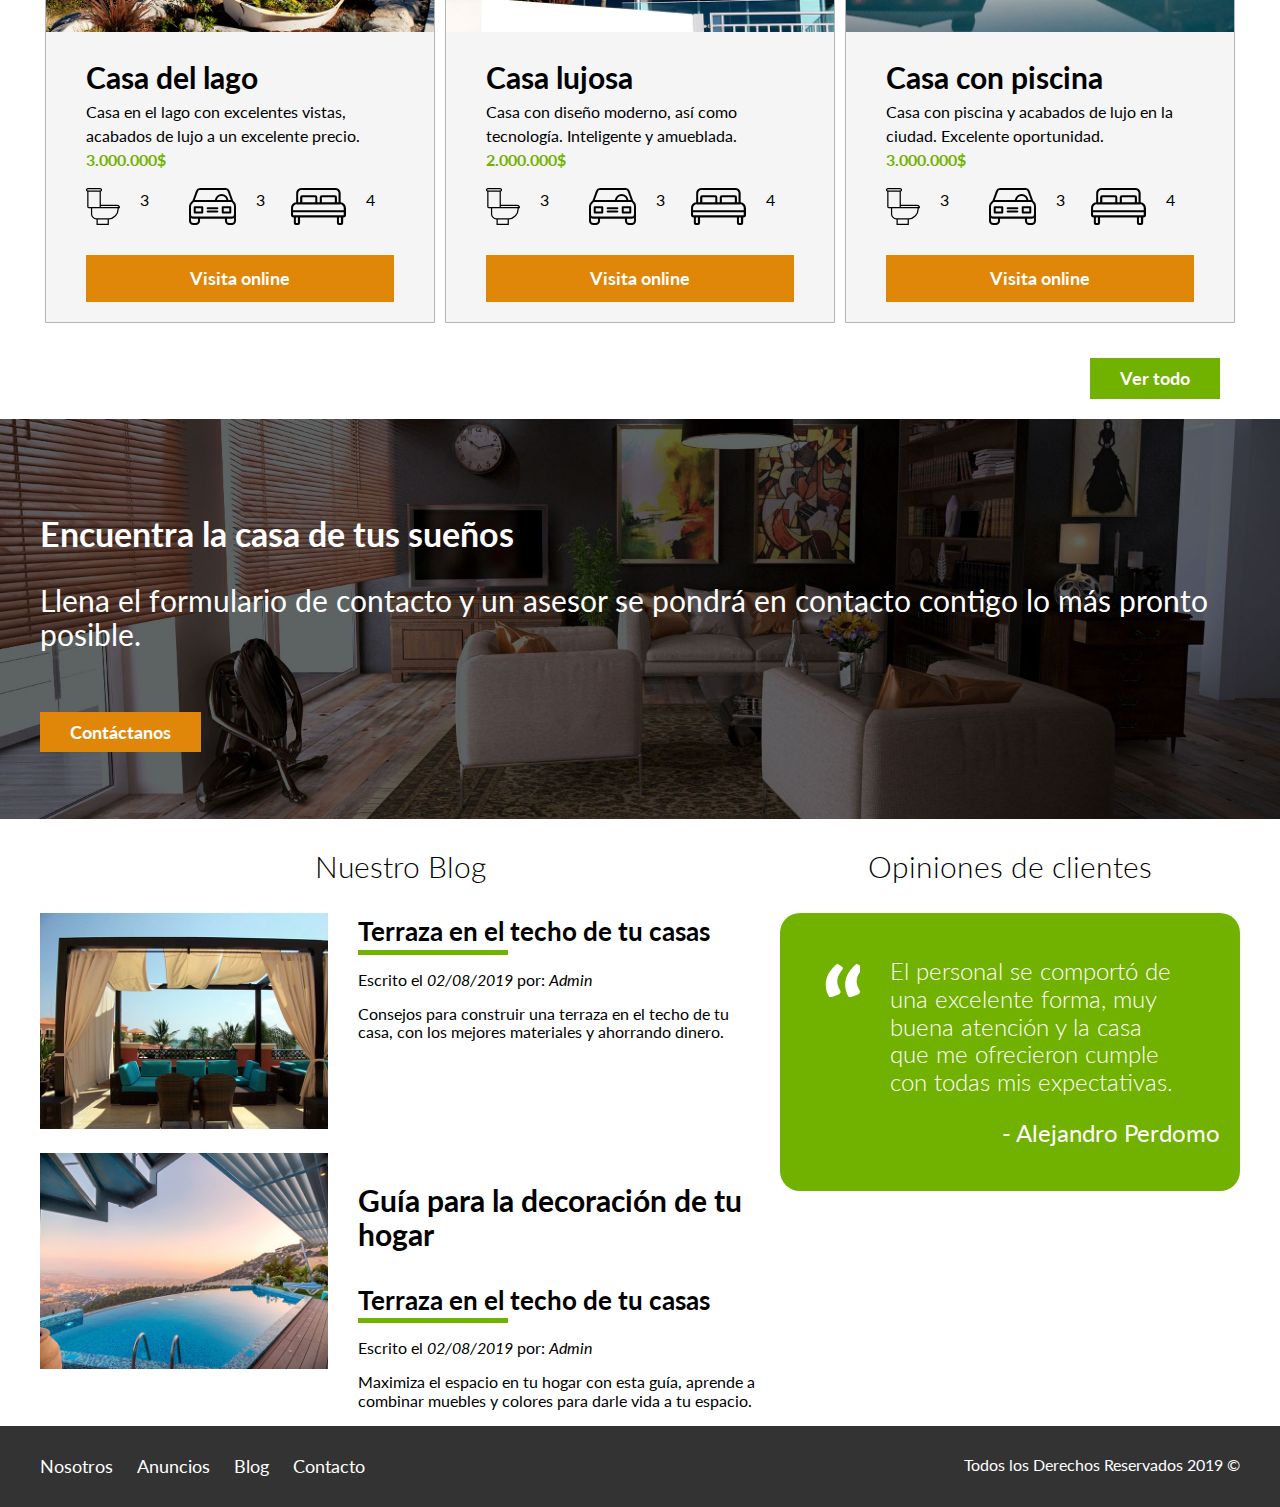
==== commit 7939632b: "Last modification, mobile menu without js is weird" ====
--- a/index.html
+++ b/index.html
@@ -20,7 +20,12 @@
                     <img src="img/logo.svg" alt="logo">
                 </a>
 
-                <nav class="navbar">
+                <div class="mobile-menu">
+                    <a href="#navbar">
+                        <img src="img/barras.svg" alt="icono-menu">
+                    </a>
+                </div>
+                <nav id="navbar" class="navbar">
                     <a target="_blank" href="nosotros.html">Nosotros</a>
                     <a href="anuncios.html">Anuncios</a>
                     <a href="blog.html">Blog</a>
--- a/css/styles.css
+++ b/css/styles.css
@@ -124,6 +124,30 @@
     color: #71b100;
 }
 
+/*Mobile menu*/
+.mobile-menu{
+    width: 5rem;
+}
+
+@media(min-width: 768px) {
+    .mobile-menu{
+        display: none;
+    }
+}
+
+.navbar:target{
+    display: block;
+}
+
+.navbar{
+    display: none;
+}
+@media(min-width: 768px) {
+    .navbar{
+        display: block;
+    }
+}
+
 /*Nosotros*/
 @media(min-width: 768px) {
     .iconos-nosotros{
@@ -150,26 +174,26 @@
 
 /*Anuncios*/
 
-.contenedor-anuncios-solo{
+.contenedor-anuncios{
     display: flex;
     justify-content: space-between; 
     flex-wrap: wrap; 
 }
 
 @media(min-width: 768px) {
-    .contenedor-anuncios-solo{
+    .contenedor-anuncios{
         display:grid;
         grid-template-columns: repeat(3, 1fr);
     }
 }
-
+/*
 @media(min-width: 768px) {
     .contenedor-anuncios{
         display: flex;
         justify-content: space-between; 
         flex-wrap: wrap;   
     }
-}
+}*/
 
 .anuncio{
     border-style: solid;
